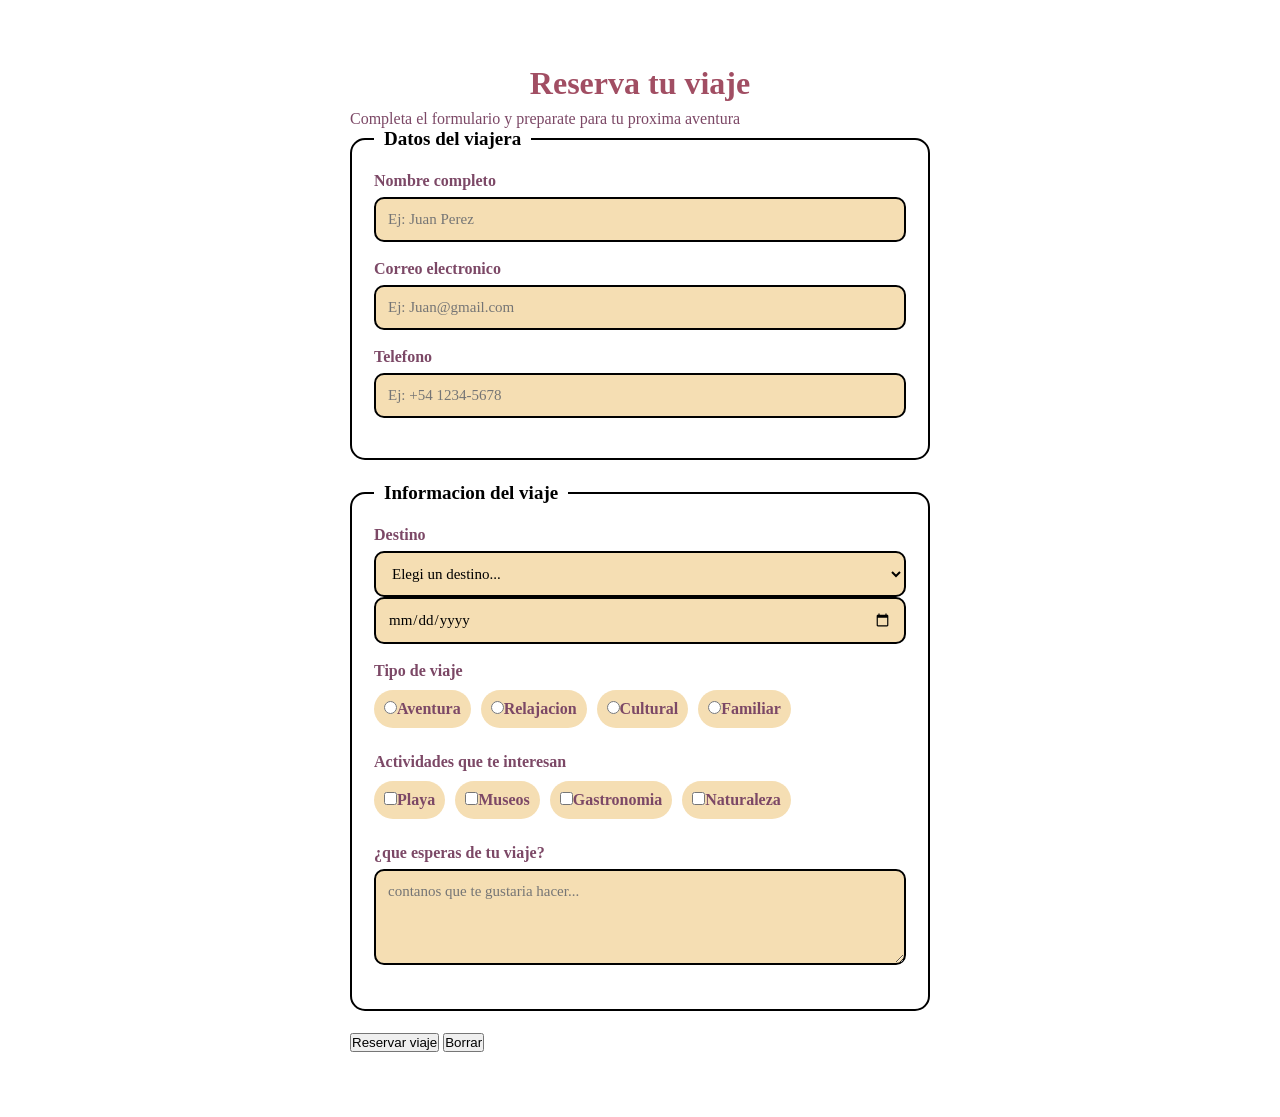
==== formulario.html @ 363e6a1d "first commit" ====
<!DOCTYPE html>
<html lang="en">
<head>
    <meta charset="UTF-8">
    <meta name="viewport" content="width=device-width, initial-scale=1.0">
    <title>Document</title>
     <link rel="stylesheet" href="styles.css">
</head>
<body>
     <div class="contenedor">
    <h1 class="titulo"> Reserva tu viaje</h1>
     <p class="subtitulo">Completa el formulario y preparate para tu proxima aventura<p>
         <form class="formulario" action="#" method="POST">
             
               <fieldset class="seccion">
                 <legend class="subtitulo-seccion">Datos del viajera</legend>

                  <div class="campo">
                     <label for="nombre">Nombre completo</label>
                      <input class="input" type="text" id="nombre" name="nombre"
                      placeholder="Ej: Juan Perez" required>
                  </div>

                  <div class="campo">
                     <label for="email">Correo electronico</label>
                      <input class="input" type="email" id="email" name="email"
                      placeholder="Ej: Juan@gmail.com" required>
                  </div>

                  <div class="campo">
                     <label for="telefono">Telefono</label>
                      <input class="input" type="tel" id="telefono" name="telefono"
                      placeholder="Ej: +54 1234-5678" required>
                  </div>
                  
               </fieldset>

               <fieldset class="seccion">
                <legend class="subtitulo-seccion">Informacion del viaje</legend>

                <div class="campo">
                    <label for="destino">Destino</label>

                    <select class="input" id="destino" name="destino" required>
                        <option
                        value="">Elegi un destino...</option>

                        <option
                        value="paris">Paris</option>
                        <option
                        value="roma">Roma</option>
                        <option
                        value="barcelona">Barcelona</option>
                        <option
                        value="new-york">Ney-York</option>
                        <option
                        value="miami">Miami</option>
                        <option
                        value="rio">Rio de Janeiro</option>
                </div>

                <div class="campo">
                    <label for="fecha">Fecha de viaje</label>
                    <input class="input" type="date" id="fecha" name="fecha" required>
                </div>

                <div class="campo">
                    <label>Tipo de viaje</label>

                    <div class="opciones">
                        <label class="opcion">

                            <input type="radio" name="tipo" value="aventura">Aventura</label>
                        <label class="opcion">

                            <input type="radio" name="tipo" value="relajacion">Relajacion</label>
                        <label class="opcion">

                            <input type="radio" name="tipo" value="cultural">Cultural</label>
                        <label class="opcion">

                            <input type="radio" name="tipo" value="familiar">Familiar</label>
                    </div>
                </div>

                <div class="campo">
                    <label>Actividades que te interesan</label>

                    <div class="opciones">
                        <label class="opcion">
                            <input type="checkbox" name="actividad" value="playa">Playa</label>
                         <label class="opcion">
                            <input type="checkbox" name="actividad" value="museos">Museos</label>
                        <label class="opcion">
                            <input type="checkbox" name="actividad" value="comida">Gastronomia</label>
                        <label class="opcion">
                            <input type="checkbox" name="actividad" value="naturaleza">Naturaleza</label>
                    </div>
                </div>

                <div class="campo">
                    <label for="comentarios"> ¿que esperas de tu viaje?</label>
                    <textarea class="input" id="comentarios" name="comentarios"  rows="4" placeholder="contanos que te gustaria hacer..."></textarea>
                </div>
               </fieldset>
            <div class="botones">
                <button class="boton-reservar">Reservar viaje</button>

            <button class="boton-borrar" type="reset">Borrar</button>
            </div>
         </form>
        </div>

</body>
</html>

                            




                        
                        

                        






</body>
</html>
---- styles.css ----
*{
    box-sizing: border-box;
    margin: 0;
    padding: 0;
}

body{
    font-family: Georgia, 'Times New Roman', Times, serif;
    background: linear-gradient(antiquewhite);
    min-height: 100vh;
    display: flex;
    justify-content: center;
    align-items: center;
    padding: 30px;
    color: rgb(124, 72, 102);

}

.contenedor{
    background-color: white;
    width: 100%;
    max-width: 650px;
    padding: 35px;
    border-radius: 25px;
    
}

.titulo{
    text-align: center;
    color: rgb(161, 78, 99);
    font-size: 32px;
    margin-bottom: 8px;

}

.formulario{
    display: flex;
    flex-direction: column;
    gap: 22px;
}

.seccion{
    border: 2px solid black;
    border-radius: 15px;
    padding: 22px;
}

.subtitulo-seccion{
    color: black;
    font-size: 19px;
    font-weight: bold;
    padding: 0 10px;
}

.campo{
    margin-bottom: 18px;
}

.campo label{
    display: block;
    font-weight: bold;
    margin-bottom: 7px;
}

.input{
    width: 100%;
    padding: 12px;
    border:  2px solid black;
    border-radius: 10px;
    font-size: 15px;
    font-family: Georgia, 'Times New Roman', Times, serif;
    outline: none;
    background: wheat;

}

.textearea.input{
    resize: vertical;
}

.opciones{
    display: flex;
    flex-wrap: wrap;
    gap: 10px;
    margin-top: 10px;
}

.opcion{
    background: wheat;
    padding: 10px;
    border-radius: 20px;

}

.boton{
    padding: 13px;
    border-radius: 12px;
    font-size: 16px;
    font-weight: bold;

}

.reservar{
    background: black;
    color: white;
    border: none;
}

.borrar{
    background: black;
}
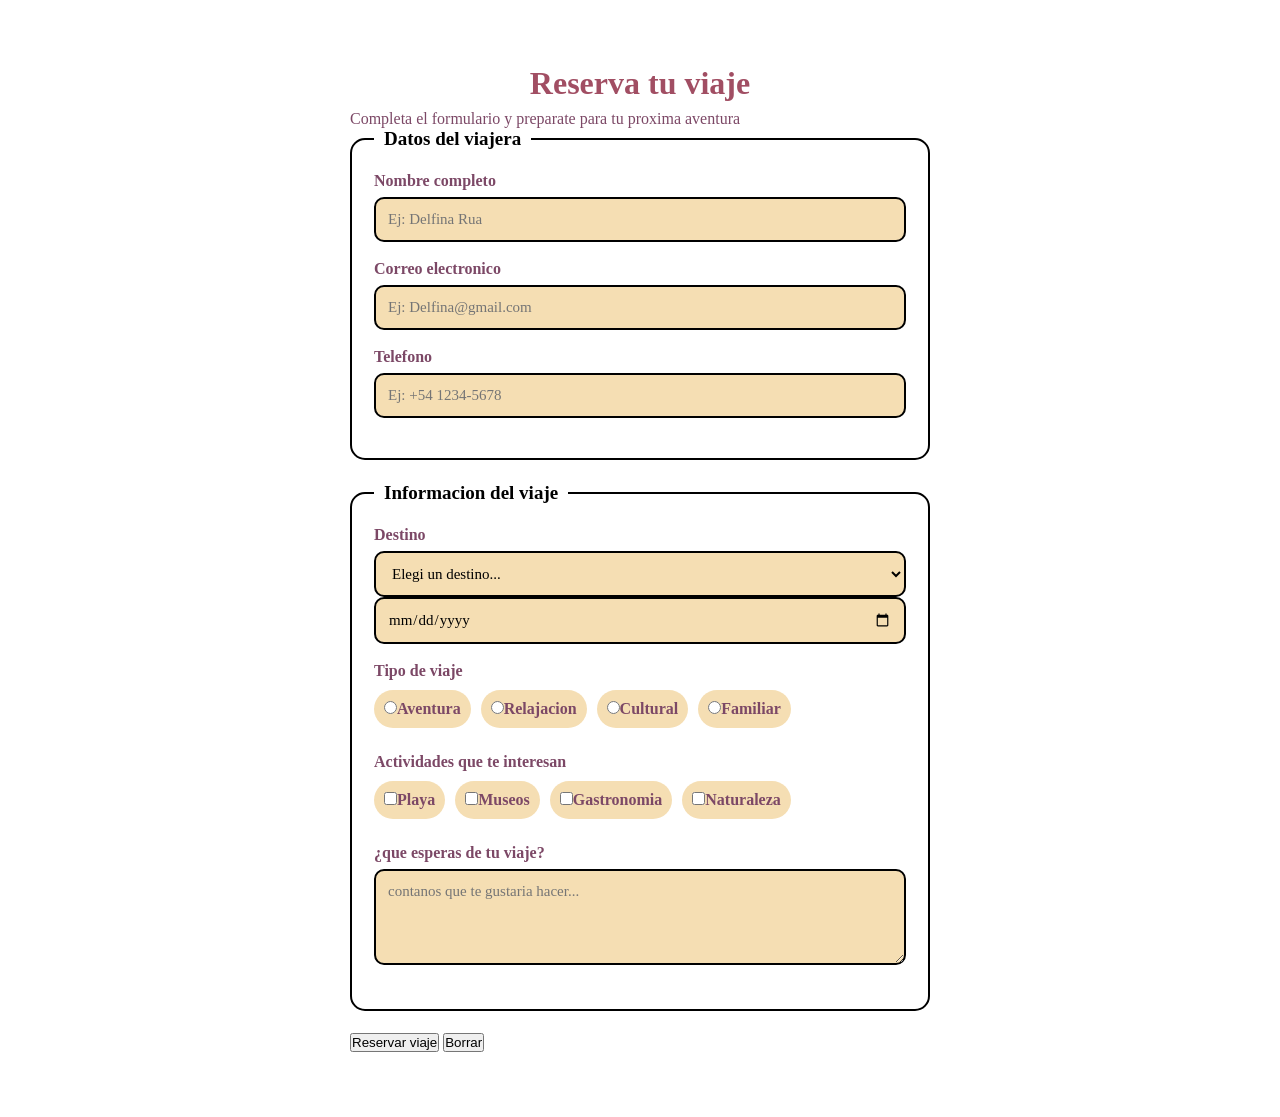
==== commit 8b65c3eb: "paginayyformulario" ====
--- a/formulario.html
+++ b/formulario.html
@@ -18,13 +18,13 @@
                   <div class="campo">
                      <label for="nombre">Nombre completo</label>
                       <input class="input" type="text" id="nombre" name="nombre"
-                      placeholder="Ej: Juan Perez" required>
+                      placeholder="Ej: Delfina Rua" required>
                   </div>
 
                   <div class="campo">
                      <label for="email">Correo electronico</label>
                       <input class="input" type="email" id="email" name="email"
-                      placeholder="Ej: Juan@gmail.com" required>
+                      placeholder="Ej: Delfina@gmail.com" required>
                   </div>
 
                   <div class="campo">
@@ -41,6 +41,7 @@
                 <div class="campo">
                     <label for="destino">Destino</label>
 
+                    
                     <select class="input" id="destino" name="destino" required>
                         <option
                         value="">Elegi un destino...</option>
--- a/styles.css
+++ b/styles.css
@@ -107,6 +107,7 @@
 }
 
 .borrar{
+    
     background: black;
 }
 
